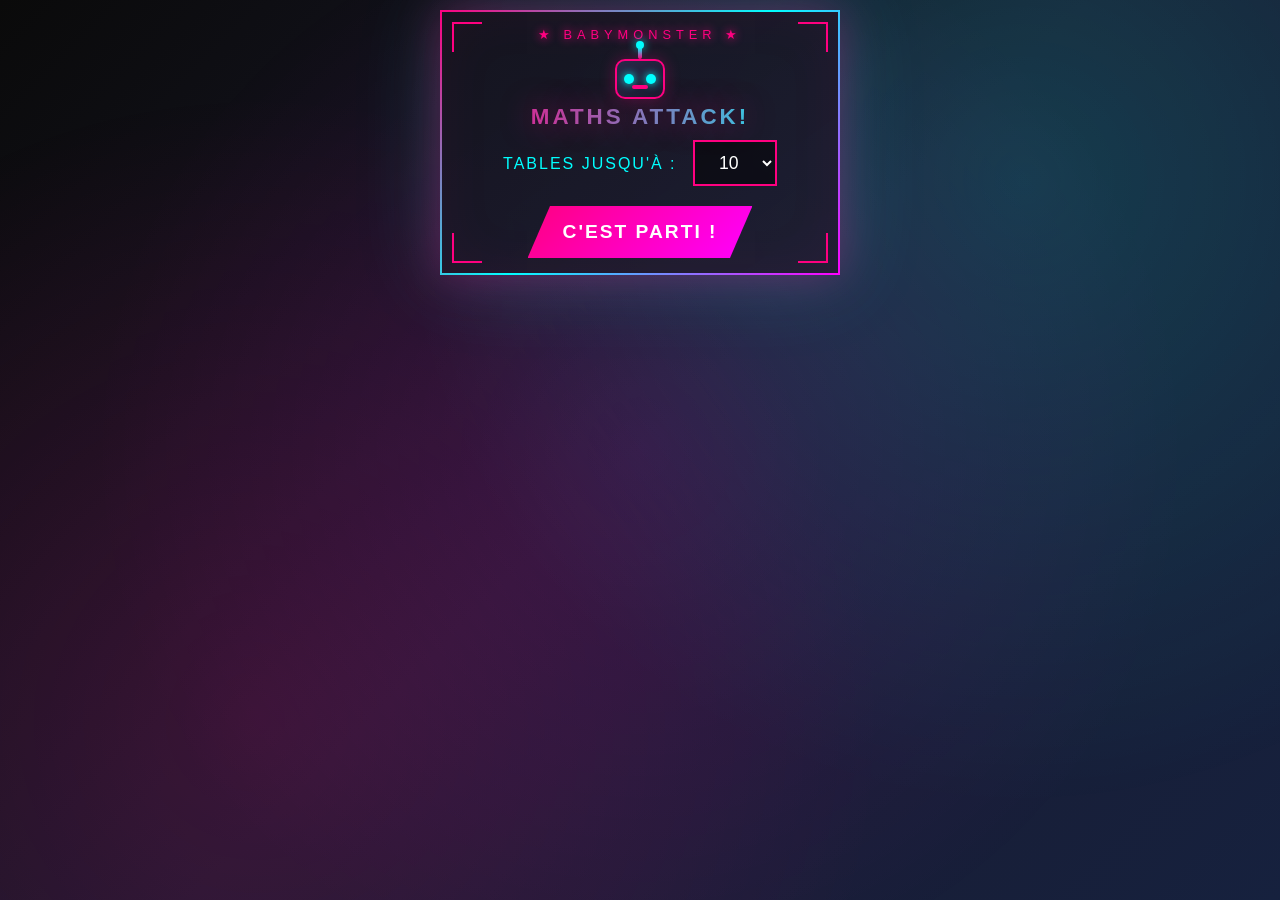
==== index.html @ 3111c975 "7nd commit" ====
<!DOCTYPE html>
<html lang="fr">
<head>
    <meta charset="UTF-8">
    <meta name="viewport" content="width=device-width, initial-scale=1.0, user-scalable=no, viewport-fit=cover">
    <title>BABYMONSTER Maths!</title>
    <link rel="stylesheet" href="style.css">
</head>
<body>
    <div class="container">
        <div class="corner-decor tl"></div>
        <div class="corner-decor tr"></div>
        <div class="corner-decor bl"></div>
        <div class="corner-decor br"></div>
        
        <div class="logo">★ BABYMONSTER ★</div>
        <div class="robot" id="robot">
            <div class="robot-antenna"></div>
            <div class="robot-head">
                <div class="robot-eye left"></div>
                <div class="robot-eye right"></div>
                <div class="robot-mouth"></div>
            </div>
        </div>
        <h1>Maths Attack!</h1>
        
        <div id="settings" class="settings">
            <label>Tables jusqu'à : 
                <select id="maxNumber">
                    <option value="5">5</option>
                    <option value="10" selected>10</option>
                    <option value="12">12</option>
                </select>
            </label>
            <button id="startBtn" class="btn btn-start">C'est parti !</button>
        </div>

        <div id="game" class="game hidden">
            <div class="score-board">
                <span>Score : <span id="score">0</span></span>
                <span>🔥 Série : <span id="streak">0</span></span>
            </div>
            
            <div class="question">
                <span id="num1">?</span> × <span id="num2">?</span> = ?
            </div>
            
            <div id="answerDisplay" class="answer-display empty"></div>
            
            <div class="numpad">
                <button class="num-btn" data-num="1">1</button>
                <button class="num-btn" data-num="2">2</button>
                <button class="num-btn" data-num="3">3</button>
                <button class="num-btn" data-num="4">4</button>
                <button class="num-btn" data-num="5">5</button>
                <button class="num-btn" data-num="6">6</button>
                <button class="num-btn" data-num="7">7</button>
                <button class="num-btn" data-num="8">8</button>
                <button class="num-btn" data-num="9">9</button>
                <button class="num-btn clear" data-action="clear">EFF</button>
                <button class="num-btn zero" data-num="0">0</button>
                <button class="num-btn backspace" data-action="back">⌫</button>
            </div>
            
            <div id="feedback" class="feedback"></div>
            
            <button id="submitBtn" class="btn btn-submit">Vérifier !</button>
            
            <button id="newGameBtn" class="btn btn-new hidden">Nouvelle Partie</button>
        </div>
    </div>
    
    <script src="game.js"></script>
</body>
</html>
---- style.css ----
* {
    box-sizing: border-box;
    margin: 0;
    padding: 0;
}

html {
    height: 100%;
}

body {
    font-family: 'Arial Black', 'Helvetica Neue', sans-serif;
    background: linear-gradient(135deg, #0a0a0a 0%, #1a1a2e 50%, #16213e 100%);
    min-height: 100%;
    display: flex;
    justify-content: center;
    align-items: flex-start;
    padding: 10px;
    padding-bottom: calc(20px + env(safe-area-inset-bottom, 0px));
    overflow-y: auto;
    -webkit-overflow-scrolling: touch;
}

body::before {
    content: '';
    position: fixed;
    top: 0;
    left: 0;
    right: 0;
    bottom: 0;
    background: 
        radial-gradient(circle at 20% 80%, rgba(255, 0, 128, 0.15) 0%, transparent 50%),
        radial-gradient(circle at 80% 20%, rgba(0, 255, 255, 0.15) 0%, transparent 50%),
        radial-gradient(circle at 50% 50%, rgba(255, 0, 255, 0.1) 0%, transparent 70%);
    pointer-events: none;
    z-index: 0;
}

.container {
    background: linear-gradient(145deg, rgba(20, 20, 30, 0.95), rgba(30, 30, 50, 0.9));
    border: 2px solid;
    border-image: linear-gradient(135deg, #ff0080, #00ffff, #ff00ff) 1;
    padding: 15px 12px;
    text-align: center;
    max-width: 400px;
    width: 100%;
    position: relative;
    z-index: 1;
    box-shadow: 
        0 0 40px rgba(255, 0, 128, 0.3),
        0 0 80px rgba(0, 255, 255, 0.2),
        inset 0 0 60px rgba(255, 0, 128, 0.05);
    margin-bottom: 20px;
}

h1 {
    font-size: 1.4rem;
    margin-bottom: 10px;
    text-transform: uppercase;
    letter-spacing: 3px;
    background: linear-gradient(90deg, #ff0080, #00ffff, #ff00ff, #ff0080);
    background-size: 300% 100%;
    -webkit-background-clip: text;
    -webkit-text-fill-color: transparent;
    background-clip: text;
    animation: gradient-shift 3s ease infinite;
    text-shadow: 0 0 30px rgba(255, 0, 128, 0.5);
}

@keyframes gradient-shift {
    0%, 100% { background-position: 0% 50%; }
    50% { background-position: 100% 50%; }
}

.logo {
    font-size: 0.8rem;
    color: #ff0080;
    letter-spacing: 5px;
    margin-bottom: 5px;
    text-shadow: 0 0 10px #ff0080;
}

/* Cute Robot */
.robot {
    display: flex;
    flex-direction: column;
    align-items: center;
    margin: 5px 0;
}

.robot-antenna {
    width: 4px;
    height: 12px;
    background: linear-gradient(to top, #ff0080, #00ffff);
    border-radius: 2px;
    position: relative;
    animation: antenna-blink 2s ease-in-out infinite;
}

.robot-antenna::after {
    content: '';
    position: absolute;
    top: -6px;
    left: 50%;
    transform: translateX(-50%);
    width: 8px;
    height: 8px;
    background: #00ffff;
    border-radius: 50%;
    box-shadow: 0 0 10px #00ffff;
    animation: glow-pulse 1s ease-in-out infinite;
}

.robot-head {
    width: 50px;
    height: 40px;
    background: linear-gradient(145deg, #2a2a4a, #1a1a2e);
    border: 2px solid #ff0080;
    border-radius: 10px;
    position: relative;
    display: flex;
    justify-content: center;
    align-items: center;
    gap: 12px;
    box-shadow: 0 0 15px rgba(255, 0, 128, 0.3);
}

.robot-eye {
    width: 10px;
    height: 10px;
    background: #00ffff;
    border-radius: 50%;
    box-shadow: 0 0 8px #00ffff;
    animation: blink-eyes 3s ease-in-out infinite;
}

.robot-eye.left { animation-delay: 0s; }
.robot-eye.right { animation-delay: 0.1s; }

.robot-mouth {
    position: absolute;
    bottom: 8px;
    width: 16px;
    height: 4px;
    background: #ff0080;
    border-radius: 2px;
    transition: all 0.3s;
}

.robot.happy .robot-eye {
    animation: happy-eyes 0.5s ease;
    background: #00ff88;
    box-shadow: 0 0 12px #00ff88;
}

.robot.happy .robot-mouth {
    height: 8px;
    border-radius: 0 0 8px 8px;
    background: #00ff88;
}

.robot.sad .robot-eye {
    background: #ff4444;
    box-shadow: 0 0 8px #ff4444;
}

.robot.sad .robot-mouth {
    width: 12px;
    border-radius: 8px 8px 0 0;
    transform: translateY(2px);
}

@keyframes antenna-blink {
    0%, 100% { opacity: 1; }
    50% { opacity: 0.7; }
}

@keyframes glow-pulse {
    0%, 100% { box-shadow: 0 0 10px #00ffff; transform: translateX(-50%) scale(1); }
    50% { box-shadow: 0 0 20px #00ffff; transform: translateX(-50%) scale(1.2); }
}

@keyframes blink-eyes {
    0%, 45%, 55%, 100% { transform: scaleY(1); }
    50% { transform: scaleY(0.1); }
}

@keyframes happy-eyes {
    0%, 100% { transform: scale(1); }
    50% { transform: scale(1.3); }
}

.settings {
    display: flex;
    flex-direction: column;
    gap: 20px;
    align-items: center;
}

.settings label {
    font-size: 1rem;
    color: #00ffff;
    text-transform: uppercase;
    letter-spacing: 2px;
}

.settings select {
    font-size: 1.1rem;
    padding: 10px 20px;
    background: rgba(0, 0, 0, 0.5);
    border: 2px solid #ff0080;
    color: #fff;
    margin-left: 10px;
    cursor: pointer;
    transition: all 0.3s;
}

.settings select:focus {
    outline: none;
    box-shadow: 0 0 20px rgba(255, 0, 128, 0.5);
}

.btn {
    font-size: 1.2rem;
    padding: 15px 35px;
    border: none;
    cursor: pointer;
    transition: all 0.3s;
    font-family: inherit;
    text-transform: uppercase;
    letter-spacing: 2px;
    font-weight: bold;
    position: relative;
    overflow: hidden;
}

.btn::before {
    content: '';
    position: absolute;
    top: 0;
    left: -100%;
    width: 100%;
    height: 100%;
    background: linear-gradient(90deg, transparent, rgba(255,255,255,0.3), transparent);
    transition: left 0.5s;
}

.btn:hover::before {
    left: 100%;
}

.btn:hover {
    transform: scale(1.05);
    box-shadow: 0 0 30px currentColor;
}

.btn:active {
    transform: scale(0.95);
}

.btn-start {
    background: linear-gradient(135deg, #ff0080, #ff00ff);
    color: white;
    clip-path: polygon(10% 0%, 100% 0%, 90% 100%, 0% 100%);
    box-shadow: 0 0 20px rgba(255, 0, 128, 0.5);
}

.btn-submit {
    background: linear-gradient(135deg, #00ffff, #0080ff);
    color: #000;
    clip-path: polygon(5% 0%, 100% 0%, 95% 100%, 0% 100%);
    box-shadow: 0 0 20px rgba(0, 255, 255, 0.5);
    width: 100%;
    margin-top: 5px;
    padding: 12px 35px;
}

.btn-new {
    background: linear-gradient(135deg, #ff00ff, #ff0080);
    color: white;
    clip-path: polygon(10% 0%, 100% 0%, 90% 100%, 0% 100%);
    box-shadow: 0 0 20px rgba(255, 0, 255, 0.5);
    margin-top: 15px;
}

.game {
    display: flex;
    flex-direction: column;
    align-items: center;
    gap: 8px;
}

.hidden {
    display: none !important;
}

.score-board {
    display: flex;
    justify-content: space-around;
    width: 100%;
    font-size: 1rem;
    text-transform: uppercase;
    letter-spacing: 1px;
}

.score-board span:first-child {
    color: #00ffff;
    text-shadow: 0 0 10px #00ffff;
}

.score-board span:last-child {
    color: #ff0080;
    text-shadow: 0 0 10px #ff0080;
}

.question {
    font-size: 2rem;
    color: #fff;
    font-weight: bold;
    padding: 12px 20px;
    background: rgba(0, 0, 0, 0.5);
    border: 2px solid #ff00ff;
    position: relative;
    clip-path: polygon(5% 0%, 100% 0%, 95% 100%, 0% 100%);
}

.question::after {
    content: '';
    position: absolute;
    inset: 0;
    background: linear-gradient(45deg, transparent 40%, rgba(255, 0, 255, 0.1) 50%, transparent 60%);
    animation: shine 2s infinite;
}

@keyframes shine {
    0% { transform: translateX(-100%); }
    100% { transform: translateX(100%); }
}

.answer-display {
    font-size: 1.8rem;
    width: 100%;
    text-align: center;
    padding: 10px;
    background: rgba(0, 0, 0, 0.7);
    border: 2px solid #00ffff;
    color: #00ffff;
    min-height: 45px;
    display: flex;
    align-items: center;
    justify-content: center;
    text-shadow: 0 0 10px #00ffff;
    clip-path: polygon(2% 0%, 100% 0%, 98% 100%, 0% 100%);
}

.answer-display.empty::after {
    content: '_';
    animation: blink 1s infinite;
}

@keyframes blink {
    0%, 50% { opacity: 1; }
    51%, 100% { opacity: 0; }
}

.numpad {
    display: grid;
    grid-template-columns: repeat(3, 1fr);
    gap: 6px;
    width: 100%;
    max-width: 280px;
}

.num-btn {
    font-size: 1.4rem;
    padding: 12px;
    background: linear-gradient(145deg, rgba(40, 40, 60, 0.9), rgba(20, 20, 40, 0.9));
    border: 2px solid #ff0080;
    color: #fff;
    cursor: pointer;
    transition: all 0.2s;
    font-family: inherit;
    font-weight: bold;
    position: relative;
    overflow: hidden;
}

.num-btn:hover {
    background: linear-gradient(145deg, #ff0080, #ff00ff);
    box-shadow: 0 0 20px rgba(255, 0, 128, 0.6);
    transform: scale(1.05);
}

.num-btn:active {
    transform: scale(0.9);
    background: #ff00ff;
}

.num-btn.zero {
    grid-column: 2;
}

.num-btn.clear {
    background: linear-gradient(145deg, rgba(255, 0, 0, 0.3), rgba(150, 0, 0, 0.3));
    border-color: #ff4444;
    font-size: 1.2rem;
}

.num-btn.clear:hover {
    background: linear-gradient(145deg, #ff4444, #cc0000);
}

.num-btn.backspace {
    background: linear-gradient(145deg, rgba(255, 165, 0, 0.3), rgba(200, 100, 0, 0.3));
    border-color: #ffaa00;
    font-size: 1.4rem;
}

.num-btn.backspace:hover {
    background: linear-gradient(145deg, #ffaa00, #ff8800);
}

.feedback {
    font-size: 1.2rem;
    min-height: 30px;
    padding: 5px;
    text-transform: uppercase;
    letter-spacing: 2px;
}

.feedback.correct {
    color: #00ff88;
    text-shadow: 0 0 20px #00ff88;
    animation: pulse-glow 0.5s ease;
}

.feedback.wrong {
    color: #ff4444;
    text-shadow: 0 0 20px #ff4444;
    animation: shake 0.5s ease;
}

@keyframes pulse-glow {
    0%, 100% { transform: scale(1); }
    50% { transform: scale(1.2); text-shadow: 0 0 40px #00ff88; }
}

@keyframes shake {
    0%, 100% { transform: translateX(0); }
    25% { transform: translateX(-10px); }
    75% { transform: translateX(10px); }
}

.confetti {
    position: fixed;
    font-size: 3rem;
    animation: confetti-explode 1.5s ease-out forwards;
    pointer-events: none;
    z-index: 100;
    transform: translate(-50%, -50%);
}

@keyframes confetti-explode {
    0% { 
        opacity: 1; 
        transform: translate(-50%, -50%) rotate(0deg) scale(0.5); 
    }
    50% {
        opacity: 1;
        transform: translate(calc(-50% + var(--tx)), calc(-50% + var(--ty))) rotate(var(--rot)) scale(1.5);
    }
    100% { 
        opacity: 0; 
        transform: translate(calc(-50% + var(--tx) * 1.5), calc(-50% + var(--ty) * 1.5)) rotate(var(--rot)) scale(0); 
    }
}

.screen-flash {
    position: fixed;
    inset: 0;
    background: radial-gradient(circle, rgba(255, 0, 128, 0.6) 0%, rgba(0, 255, 255, 0.4) 50%, transparent 70%);
    animation: flash-pulse 0.5s ease-out forwards;
    pointer-events: none;
    z-index: 99;
}

@keyframes flash-pulse {
    0% { opacity: 1; transform: scale(0.5); }
    50% { opacity: 0.8; transform: scale(1.2); }
    100% { opacity: 0; transform: scale(1.5); }
}

.big-celebration {
    position: fixed;
    top: 50%;
    left: 50%;
    transform: translate(-50%, -50%);
    font-size: 4rem;
    font-weight: bold;
    color: #fff;
    text-shadow: 
        0 0 20px #ff0080,
        0 0 40px #ff0080,
        0 0 60px #ff00ff,
        0 0 80px #00ffff;
    animation: big-text-pop 1.2s ease-out forwards;
    pointer-events: none;
    z-index: 101;
    letter-spacing: 5px;
}

@keyframes big-text-pop {
    0% { 
        opacity: 0; 
        transform: translate(-50%, -50%) scale(0.3) rotate(-10deg); 
    }
    30% { 
        opacity: 1; 
        transform: translate(-50%, -50%) scale(1.3) rotate(5deg); 
    }
    50% {
        transform: translate(-50%, -50%) scale(1.1) rotate(-3deg);
    }
    70% {
        opacity: 1;
        transform: translate(-50%, -50%) scale(1.2) rotate(2deg);
    }
    100% { 
        opacity: 0; 
        transform: translate(-50%, -50%) scale(1.5) rotate(0deg) translateY(-50px); 
    }
}

/* Decorative elements */
.corner-decor {
    position: absolute;
    width: 30px;
    height: 30px;
    border: 2px solid #ff0080;
}

.corner-decor.tl { top: 10px; left: 10px; border-right: none; border-bottom: none; }
.corner-decor.tr { top: 10px; right: 10px; border-left: none; border-bottom: none; }
.corner-decor.bl { bottom: 10px; left: 10px; border-right: none; border-top: none; }
.corner-decor.br { bottom: 10px; right: 10px; border-left: none; border-top: none; }
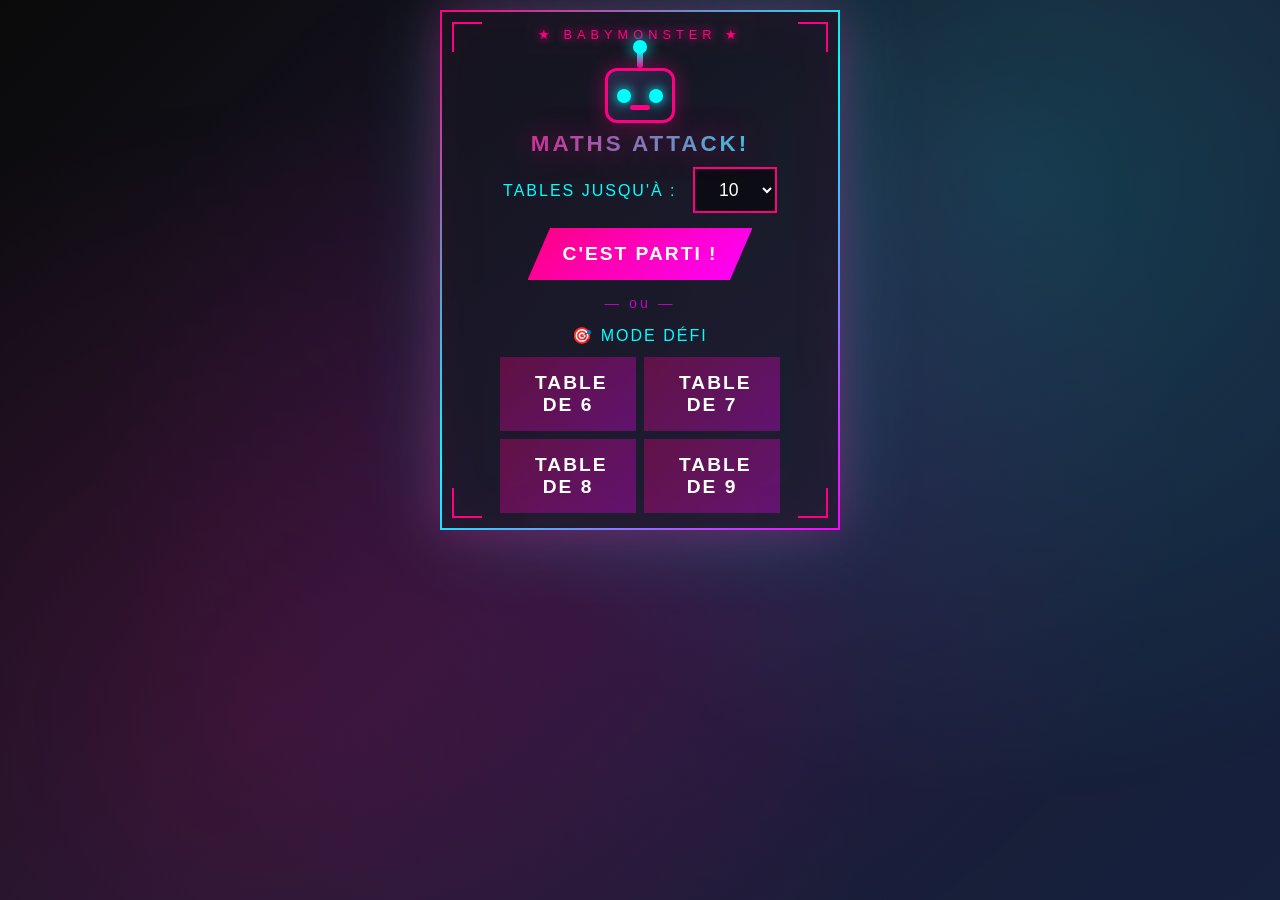
==== commit fe33a98a: "Add challenge mode, timer, mastered panel, back button, Korean translations" ====
--- a/index.html
+++ b/index.html
@@ -12,6 +12,16 @@
         <div class="corner-decor tr"></div>
         <div class="corner-decor bl"></div>
         <div class="corner-decor br"></div>
+        
+        <div class="mastered-panel" id="masteredPanel">
+            <div class="mastered-header">✅ Maîtrisé</div>
+            <div class="mastered-list" id="masteredList"></div>
+        </div>
+        
+        <div class="challenges-panel" id="challengesPanel">
+            <div class="challenges-header">🎯 Défis</div>
+            <div class="challenges-list" id="challengesList"></div>
+        </div>
         
         <div class="logo">★ BABYMONSTER ★</div>
         <div class="robot" id="robot">
@@ -33,12 +43,30 @@
                 </select>
             </label>
             <button id="startBtn" class="btn btn-start">C'est parti !</button>
+            
+            <div class="mode-divider">— ou —</div>
+            
+            <div class="challenge-mode-section">
+                <div class="challenge-mode-title">🎯 Mode Défi</div>
+                <div class="challenge-table-buttons">
+                    <button class="btn btn-table" data-table="6">Table de 6</button>
+                    <button class="btn btn-table" data-table="7">Table de 7</button>
+                    <button class="btn btn-table" data-table="8">Table de 8</button>
+                    <button class="btn btn-table" data-table="9">Table de 9</button>
+                </div>
+            </div>
         </div>
 
         <div id="game" class="game hidden">
             <div class="score-board">
                 <span>Score : <span id="score">0</span></span>
                 <span>🔥 Série : <span id="streak">0</span></span>
+            </div>
+            
+            <div id="challengeModeLabel" class="challenge-mode-label hidden">🎯 Défi : Table de <span id="challengeTableNum">6</span></div>
+            
+            <div class="timer-bar">
+                <div class="timer-fill" id="timerFill"></div>
             </div>
             
             <div class="question">
@@ -67,6 +95,7 @@
             <button id="submitBtn" class="btn btn-submit">Vérifier !</button>
             
             <button id="newGameBtn" class="btn btn-new hidden">Nouvelle Partie</button>
+            <button id="backBtn" class="btn btn-back">⬅ Menu</button>
         </div>
     </div>
     
--- a/style.css
+++ b/style.css
@@ -85,14 +85,14 @@
     display: flex;
     flex-direction: column;
     align-items: center;
-    margin: 5px 0;
+    margin: 8px 0;
 }
 
 .robot-antenna {
-    width: 4px;
-    height: 12px;
+    width: 6px;
+    height: 18px;
     background: linear-gradient(to top, #ff0080, #00ffff);
-    border-radius: 2px;
+    border-radius: 3px;
     position: relative;
     animation: antenna-blink 2s ease-in-out infinite;
 }
@@ -100,38 +100,40 @@
 .robot-antenna::after {
     content: '';
     position: absolute;
-    top: -6px;
+    top: -10px;
     left: 50%;
     transform: translateX(-50%);
-    width: 8px;
-    height: 8px;
+    width: 14px;
+    height: 14px;
     background: #00ffff;
     border-radius: 50%;
-    box-shadow: 0 0 10px #00ffff;
+    box-shadow: 0 0 15px #00ffff;
     animation: glow-pulse 1s ease-in-out infinite;
 }
 
 .robot-head {
-    width: 50px;
-    height: 40px;
+    width: 70px;
+    height: 55px;
     background: linear-gradient(145deg, #2a2a4a, #1a1a2e);
-    border: 2px solid #ff0080;
-    border-radius: 10px;
+    border: 3px solid #ff0080;
+    border-radius: 12px;
     position: relative;
     display: flex;
     justify-content: center;
     align-items: center;
-    gap: 12px;
-    box-shadow: 0 0 15px rgba(255, 0, 128, 0.3);
+    gap: 18px;
+    box-shadow: 0 0 20px rgba(255, 0, 128, 0.4);
+    transition: all 0.3s ease;
 }
 
 .robot-eye {
-    width: 10px;
-    height: 10px;
+    width: 14px;
+    height: 14px;
     background: #00ffff;
     border-radius: 50%;
-    box-shadow: 0 0 8px #00ffff;
+    box-shadow: 0 0 12px #00ffff;
     animation: blink-eyes 3s ease-in-out infinite;
+    transition: all 0.3s ease;
 }
 
 .robot-eye.left { animation-delay: 0s; }
@@ -139,35 +141,56 @@
 
 .robot-mouth {
     position: absolute;
-    bottom: 8px;
-    width: 16px;
-    height: 4px;
+    bottom: 10px;
+    width: 20px;
+    height: 5px;
     background: #ff0080;
-    border-radius: 2px;
-    transition: all 0.3s;
+    border-radius: 3px;
+    transition: all 0.3s ease;
+}
+
+.robot.happy .robot-head {
+    transform: scale(1.1);
+    box-shadow: 0 0 30px rgba(0, 255, 136, 0.5);
+    border-color: #00ff88;
 }
 
 .robot.happy .robot-eye {
-    animation: happy-eyes 0.5s ease;
+    animation: happy-eyes 0.6s ease;
     background: #00ff88;
-    box-shadow: 0 0 12px #00ff88;
+    box-shadow: 0 0 20px #00ff88;
+    width: 18px;
+    height: 18px;
 }
 
 .robot.happy .robot-mouth {
-    height: 8px;
-    border-radius: 0 0 8px 8px;
+    height: 12px;
+    width: 24px;
+    border-radius: 0 0 12px 12px;
     background: #00ff88;
+}
+
+.robot.happy .robot-antenna::after {
+    background: #00ff88;
+    box-shadow: 0 0 25px #00ff88;
+    animation: antenna-happy 0.3s ease infinite;
+}
+
+.robot.sad .robot-head {
+    transform: scale(0.95);
+    border-color: #ff4444;
 }
 
 .robot.sad .robot-eye {
     background: #ff4444;
-    box-shadow: 0 0 8px #ff4444;
+    box-shadow: 0 0 12px #ff4444;
+    height: 8px;
 }
 
 .robot.sad .robot-mouth {
-    width: 12px;
-    border-radius: 8px 8px 0 0;
-    transform: translateY(2px);
+    width: 14px;
+    border-radius: 10px 10px 0 0;
+    transform: translateY(3px);
 }
 
 @keyframes antenna-blink {
@@ -176,8 +199,8 @@
 }
 
 @keyframes glow-pulse {
-    0%, 100% { box-shadow: 0 0 10px #00ffff; transform: translateX(-50%) scale(1); }
-    50% { box-shadow: 0 0 20px #00ffff; transform: translateX(-50%) scale(1.2); }
+    0%, 100% { box-shadow: 0 0 15px #00ffff; transform: translateX(-50%) scale(1); }
+    50% { box-shadow: 0 0 25px #00ffff; transform: translateX(-50%) scale(1.3); }
 }
 
 @keyframes blink-eyes {
@@ -187,13 +210,72 @@
 
 @keyframes happy-eyes {
     0%, 100% { transform: scale(1); }
-    50% { transform: scale(1.3); }
+    50% { transform: scale(1.4); }
+}
+
+@keyframes antenna-happy {
+    0%, 100% { transform: translateX(-50%) scale(1); }
+    50% { transform: translateX(-50%) scale(1.5); }
+}
+
+.mode-divider {
+    color: #ff00ff;
+    font-size: 0.9rem;
+    letter-spacing: 3px;
+    opacity: 0.7;
+}
+
+.challenge-mode-section {
+    display: flex;
+    flex-direction: column;
+    gap: 12px;
+    align-items: center;
+    width: 100%;
+}
+
+.challenge-mode-title {
+    font-size: 1rem;
+    color: #00ffff;
+    text-transform: uppercase;
+    letter-spacing: 2px;
+}
+
+.challenge-table-buttons {
+    display: grid;
+    grid-template-columns: 1fr 1fr;
+    gap: 8px;
+    width: 100%;
+    max-width: 280px;
+}
+
+.btn-table {
+    font-size: 0.9rem;
+    padding: 12px 10px;
+    background: linear-gradient(135deg, rgba(255, 0, 128, 0.3), rgba(255, 0, 255, 0.3));
+    color: #fff;
+    border: 2px solid #ff0080;
+    cursor: pointer;
+    transition: all 0.3s;
+    font-family: inherit;
+    text-transform: uppercase;
+    letter-spacing: 1px;
+    font-weight: bold;
+}
+
+.btn-table:hover {
+    background: linear-gradient(135deg, #ff0080, #ff00ff);
+    box-shadow: 0 0 20px rgba(255, 0, 128, 0.5);
+    transform: scale(1.05);
+}
+
+.btn-table:active {
+    transform: scale(0.95);
 }
 
 .settings {
     display: flex;
     flex-direction: column;
-    gap: 20px;
+    gap: 15px;
     align-items: center;
 }
 
@@ -283,6 +365,22 @@
     margin-top: 15px;
 }
 
+.btn-back {
+    font-size: 0.85rem;
+    padding: 8px 20px;
+    background: rgba(255, 255, 255, 0.1);
+    color: #aaa;
+    border: 1px solid #555;
+    margin-top: 5px;
+    letter-spacing: 1px;
+}
+
+.btn-back:hover {
+    background: rgba(255, 255, 255, 0.2);
+    color: #fff;
+    border-color: #888;
+}
+
 .game {
     display: flex;
     flex-direction: column;
@@ -453,8 +551,8 @@
 
 .confetti {
     position: fixed;
-    font-size: 3rem;
-    animation: confetti-explode 1.5s ease-out forwards;
+    font-size: 3.5rem;
+    animation: confetti-explode 2s ease-out forwards;
     pointer-events: none;
     z-index: 100;
     transform: translate(-50%, -50%);
@@ -465,13 +563,13 @@
         opacity: 1; 
         transform: translate(-50%, -50%) rotate(0deg) scale(0.5); 
     }
-    50% {
+    60% {
         opacity: 1;
-        transform: translate(calc(-50% + var(--tx)), calc(-50% + var(--ty))) rotate(var(--rot)) scale(1.5);
+        transform: translate(calc(-50% + var(--tx)), calc(-50% + var(--ty))) rotate(var(--rot)) scale(1.8);
     }
     100% { 
         opacity: 0; 
-        transform: translate(calc(-50% + var(--tx) * 1.5), calc(-50% + var(--ty) * 1.5)) rotate(var(--rot)) scale(0); 
+        transform: translate(calc(-50% + var(--tx) * 1.5), calc(-50% + var(--ty) * 1.5)) rotate(var(--rot)) scale(0.5); 
     }
 }
 
@@ -482,6 +580,42 @@
     animation: flash-pulse 0.5s ease-out forwards;
     pointer-events: none;
     z-index: 99;
+}
+
+.celebration-gif {
+    position: fixed;
+    top: 50%;
+    left: 50%;
+    transform: translate(-50%, -50%);
+    width: 200px;
+    height: auto;
+    z-index: 102;
+    pointer-events: none;
+    animation: gif-pop 2s ease-out forwards;
+    border-radius: 15px;
+    box-shadow: 0 0 30px rgba(255, 0, 128, 0.8);
+}
+
+@keyframes gif-pop {
+    0% { 
+        opacity: 0; 
+        transform: translate(-50%, -50%) scale(0.3); 
+    }
+    15% { 
+        opacity: 1; 
+        transform: translate(-50%, -50%) scale(1.1); 
+    }
+    25% {
+        transform: translate(-50%, -50%) scale(1);
+    }
+    80% {
+        opacity: 1;
+        transform: translate(-50%, -50%) scale(1);
+    }
+    100% { 
+        opacity: 0; 
+        transform: translate(-50%, -50%) scale(0.8); 
+    }
 }
 
 @keyframes flash-pulse {
@@ -531,6 +665,190 @@
     }
 }
 
+.challenge-mode-label {
+    font-size: 1rem;
+    color: #fff;
+    text-transform: uppercase;
+    letter-spacing: 3px;
+    font-weight: bold;
+    padding: 8px 20px;
+    background: linear-gradient(135deg, rgba(255, 140, 0, 0.4), rgba(255, 215, 0, 0.4));
+    border: 2px solid #ffd700;
+    border-radius: 10px;
+    text-shadow: 0 0 15px rgba(255, 215, 0, 0.8);
+    box-shadow: 0 0 20px rgba(255, 215, 0, 0.4), inset 0 0 15px rgba(255, 215, 0, 0.1);
+    animation: label-glow 2s ease-in-out infinite;
+}
+
+@keyframes label-glow {
+    0%, 100% { box-shadow: 0 0 20px rgba(255, 215, 0, 0.4), inset 0 0 15px rgba(255, 215, 0, 0.1); }
+    50% { box-shadow: 0 0 35px rgba(255, 215, 0, 0.7), inset 0 0 20px rgba(255, 215, 0, 0.2); }
+}
+
+/* Mastered Panel */
+.mastered-panel {
+    position: absolute;
+    top: 10px;
+    left: -75px;
+    width: 70px;
+    background: rgba(20, 40, 20, 0.95);
+    border: 2px solid #00ff88;
+    border-radius: 10px;
+    padding: 8px;
+    display: none;
+    flex-direction: column;
+    gap: 6px;
+    max-height: 350px;
+    overflow-y: auto;
+    box-shadow: 0 0 15px rgba(0, 255, 136, 0.3);
+    z-index: 10;
+}
+
+.mastered-panel.visible {
+    display: flex;
+}
+
+.mastered-header {
+    font-size: 0.7rem;
+    color: #00ff88;
+    text-align: center;
+    padding: 4px;
+    border-bottom: 1px solid #00ff88;
+}
+
+.mastered-list {
+    display: flex;
+    flex-direction: column;
+    gap: 5px;
+}
+
+.mastered-item {
+    font-size: 0.75rem;
+    color: #00ff88;
+    background: rgba(0, 255, 136, 0.15);
+    padding: 8px 6px;
+    border-radius: 8px;
+    text-align: center;
+    border: 2px solid #00ff88;
+    animation: mastered-appear 0.5s ease;
+}
+
+@keyframes mastered-appear {
+    0% { opacity: 0; transform: translateX(-20px) scale(0.5); }
+    60% { transform: translateX(5px) scale(1.1); }
+    100% { opacity: 1; transform: translateX(0) scale(1); }
+}
+
+/* Challenges Panel */
+.challenges-panel {
+    position: absolute;
+    top: 10px;
+    right: -75px;
+    width: 70px;
+    background: rgba(20, 20, 40, 0.95);
+    border: 2px solid #ff00ff;
+    border-radius: 10px;
+    padding: 8px;
+    display: none;
+    flex-direction: column;
+    gap: 6px;
+    max-height: 350px;
+    overflow-y: auto;
+    box-shadow: 0 0 15px rgba(255, 0, 255, 0.3);
+    z-index: 10;
+}
+
+.challenges-panel.visible {
+    display: flex;
+}
+
+.challenges-header {
+    font-size: 0.7rem;
+    color: #ff00ff;
+    text-align: center;
+    padding: 4px;
+    border-bottom: 1px solid #ff00ff;
+}
+
+.challenges-list {
+    display: flex;
+    flex-direction: column;
+    gap: 5px;
+}
+
+.challenge-item {
+    font-size: 0.75rem;
+    color: #fff;
+    background: rgba(255, 0, 128, 0.2);
+    padding: 8px 6px;
+    border-radius: 8px;
+    text-align: center;
+    border: 2px solid #ff0080;
+    animation: challenge-appear 0.3s ease;
+    transition: all 0.3s ease;
+}
+
+.challenge-item.active {
+    background: rgba(255, 255, 0, 0.4);
+    border-color: #ffff00;
+    transform: scale(1.25);
+    box-shadow: 0 0 20px rgba(255, 255, 0, 0.6);
+    z-index: 20;
+}
+
+.challenge-item.solved {
+    background: rgba(0, 255, 136, 0.3);
+    border-color: #00ff88;
+    animation: challenge-solved 0.5s ease forwards;
+}
+
+@keyframes challenge-appear {
+    from { opacity: 0; transform: translateX(20px); }
+    to { opacity: 1; transform: translateX(0); }
+}
+
+@keyframes challenge-solved {
+    0% { transform: scale(1); }
+    50% { transform: scale(1.3); background: rgba(0, 255, 136, 0.6); }
+    100% { transform: scale(0); opacity: 0; }
+}
+
+/* Timer Bar */
+.timer-bar {
+    width: 100%;
+    height: 10px;
+    background: rgba(0, 0, 0, 0.8);
+    border-radius: 5px;
+    overflow: hidden;
+    border: 2px solid #fff;
+    box-shadow: 0 0 10px rgba(255, 255, 255, 0.3);
+}
+
+.timer-fill {
+    height: 100%;
+    width: 100%;
+    background: linear-gradient(90deg, #00ff88, #00ffff);
+    border-radius: 3px;
+    transition: width 0.1s linear;
+    box-shadow: 0 0 10px #00ff88;
+}
+
+.timer-fill.warning {
+    background: linear-gradient(90deg, #ffaa00, #ff6600);
+    box-shadow: 0 0 10px #ffaa00;
+}
+
+.timer-fill.critical {
+    background: #ff2222;
+    box-shadow: 0 0 15px #ff2222;
+    animation: timer-pulse 0.3s ease infinite;
+}
+
+@keyframes timer-pulse {
+    0%, 100% { opacity: 1; box-shadow: 0 0 15px #ff2222; }
+    50% { opacity: 0.6; box-shadow: 0 0 25px #ff2222; }
+}
+
 /* Decorative elements */
 .corner-decor {
     position: absolute;
@@ -542,4 +860,225 @@
 .corner-decor.tl { top: 10px; left: 10px; border-right: none; border-bottom: none; }
 .corner-decor.tr { top: 10px; right: 10px; border-left: none; border-bottom: none; }
 .corner-decor.bl { bottom: 10px; left: 10px; border-right: none; border-top: none; }
-.corner-decor.br { bottom: 10px; right: 10px; border-left: none; border-top: none; }+.corner-decor.br { bottom: 10px; right: 10px; border-left: none; border-top: none; }
+
+/* Challenge Mode Theme */
+body.challenge-theme {
+    background: linear-gradient(135deg, #0a0a0a 0%, #1a0a2e 50%, #2e1640 100%);
+}
+
+body.challenge-theme::before {
+    background: 
+        radial-gradient(circle at 20% 80%, rgba(255, 165, 0, 0.15) 0%, transparent 50%),
+        radial-gradient(circle at 80% 20%, rgba(255, 215, 0, 0.15) 0%, transparent 50%),
+        radial-gradient(circle at 50% 50%, rgba(255, 100, 0, 0.1) 0%, transparent 70%);
+}
+
+body.challenge-theme .container {
+    border-image: linear-gradient(135deg, #ff8c00, #ffd700, #ff6600) 1;
+    box-shadow: 
+        0 0 40px rgba(255, 140, 0, 0.3),
+        0 0 80px rgba(255, 215, 0, 0.2),
+        inset 0 0 60px rgba(255, 140, 0, 0.05);
+}
+
+body.challenge-theme h1 {
+    background: linear-gradient(90deg, #ff8c00, #ffd700, #ff6600, #ff8c00);
+    background-size: 300% 100%;
+    -webkit-background-clip: text;
+    background-clip: text;
+}
+
+body.challenge-theme .logo {
+    color: #ffd700;
+    text-shadow: 0 0 10px #ffd700;
+}
+
+body.challenge-theme .corner-decor {
+    border-color: #ffd700;
+}
+
+body.challenge-theme .question {
+    border-color: #ffd700;
+}
+
+body.challenge-theme .answer-display {
+    border-color: #ffd700;
+    color: #ffd700;
+    text-shadow: 0 0 10px #ffd700;
+}
+
+body.challenge-theme .num-btn {
+    border-color: #ff8c00;
+}
+
+body.challenge-theme .num-btn:hover {
+    background: linear-gradient(145deg, #ff8c00, #ffd700);
+    box-shadow: 0 0 20px rgba(255, 140, 0, 0.6);
+}
+
+body.challenge-theme .num-btn:active {
+    background: #ffd700;
+}
+
+body.challenge-theme .btn-submit {
+    background: linear-gradient(135deg, #ffd700, #ff8c00);
+    box-shadow: 0 0 20px rgba(255, 215, 0, 0.5);
+}
+
+body.challenge-theme .timer-bar {
+    border-color: #ffd700;
+}
+
+body.challenge-theme .score-board span:first-child {
+    color: #ffd700;
+    text-shadow: 0 0 10px #ffd700;
+}
+
+body.challenge-theme .score-board span:last-child {
+    color: #ff8c00;
+    text-shadow: 0 0 10px #ff8c00;
+}
+
+body.challenge-theme .robot-head {
+    border-color: #ffd700;
+    box-shadow: 0 0 20px rgba(255, 215, 0, 0.4);
+}
+
+body.challenge-theme .robot-eye {
+    background: #ffd700;
+    box-shadow: 0 0 12px #ffd700;
+}
+
+body.challenge-theme .robot-antenna::after {
+    background: #ffd700;
+    box-shadow: 0 0 15px #ffd700;
+}
+
+body.challenge-theme .robot-mouth {
+    background: #ff8c00;
+}
+
+body.challenge-theme .feedback.correct {
+    color: #ffd700;
+    text-shadow: 0 0 20px #ffd700;
+}
+
+/* Table Master Celebration */
+.master-overlay {
+    position: fixed;
+    inset: 0;
+    background: rgba(0, 0, 0, 0.85);
+    display: flex;
+    justify-content: center;
+    align-items: center;
+    z-index: 200;
+    animation: master-appear 0.5s ease;
+    cursor: pointer;
+}
+
+.master-overlay.master-fade-out {
+    animation: master-disappear 0.5s ease forwards;
+}
+
+@keyframes master-appear {
+    from { opacity: 0; }
+    to { opacity: 1; }
+}
+
+@keyframes master-disappear {
+    from { opacity: 1; }
+    to { opacity: 0; }
+}
+
+.master-badge {
+    display: flex;
+    flex-direction: column;
+    align-items: center;
+    gap: 10px;
+    padding: 30px 40px;
+    background: linear-gradient(145deg, rgba(40, 20, 0, 0.9), rgba(60, 30, 0, 0.9));
+    border: 3px solid #ffd700;
+    border-radius: 20px;
+    box-shadow: 
+        0 0 60px rgba(255, 215, 0, 0.5),
+        0 0 120px rgba(255, 140, 0, 0.3),
+        inset 0 0 40px rgba(255, 215, 0, 0.1);
+    animation: badge-pop 0.8s ease;
+}
+
+@keyframes badge-pop {
+    0% { transform: scale(0) rotate(-20deg); }
+    50% { transform: scale(1.15) rotate(5deg); }
+    70% { transform: scale(0.95) rotate(-2deg); }
+    100% { transform: scale(1) rotate(0deg); }
+}
+
+.master-crown {
+    font-size: 4rem;
+    animation: crown-bounce 1s ease infinite;
+    filter: drop-shadow(0 0 20px rgba(255, 215, 0, 0.8));
+}
+
+@keyframes crown-bounce {
+    0%, 100% { transform: translateY(0) scale(1); }
+    50% { transform: translateY(-10px) scale(1.1); }
+}
+
+.master-title {
+    font-size: 2rem;
+    font-weight: bold;
+    color: #ffd700;
+    text-transform: uppercase;
+    letter-spacing: 5px;
+    text-shadow: 
+        0 0 20px #ffd700,
+        0 0 40px #ff8c00,
+        0 0 60px #ffd700;
+    animation: title-shimmer 2s ease infinite;
+}
+
+@keyframes title-shimmer {
+    0%, 100% { text-shadow: 0 0 20px #ffd700, 0 0 40px #ff8c00; }
+    50% { text-shadow: 0 0 40px #ffd700, 0 0 80px #ff8c00, 0 0 100px #ffd700; }
+}
+
+.master-table {
+    font-size: 1.3rem;
+    color: #fff;
+    letter-spacing: 3px;
+    text-shadow: 0 0 10px rgba(255, 255, 255, 0.5);
+}
+
+.master-subtitle {
+    font-size: 1.1rem;
+    color: #00ffff;
+    letter-spacing: 2px;
+    text-shadow: 0 0 10px #00ffff;
+}
+
+.master-stars {
+    font-size: 2rem;
+    animation: stars-spin 3s ease infinite;
+    filter: drop-shadow(0 0 15px rgba(255, 215, 0, 0.8));
+}
+
+@keyframes stars-spin {
+    0%, 100% { transform: scale(1); }
+    25% { transform: scale(1.1) rotate(5deg); }
+    75% { transform: scale(1.1) rotate(-5deg); }
+}
+
+.master-gif {
+    width: 150px;
+    height: auto;
+    border-radius: 12px;
+    margin-top: 10px;
+    box-shadow: 0 0 25px rgba(255, 215, 0, 0.6);
+    animation: gif-float 2s ease-in-out infinite;
+}
+
+@keyframes gif-float {
+    0%, 100% { transform: translateY(0); }
+    50% { transform: translateY(-8px); }
+}
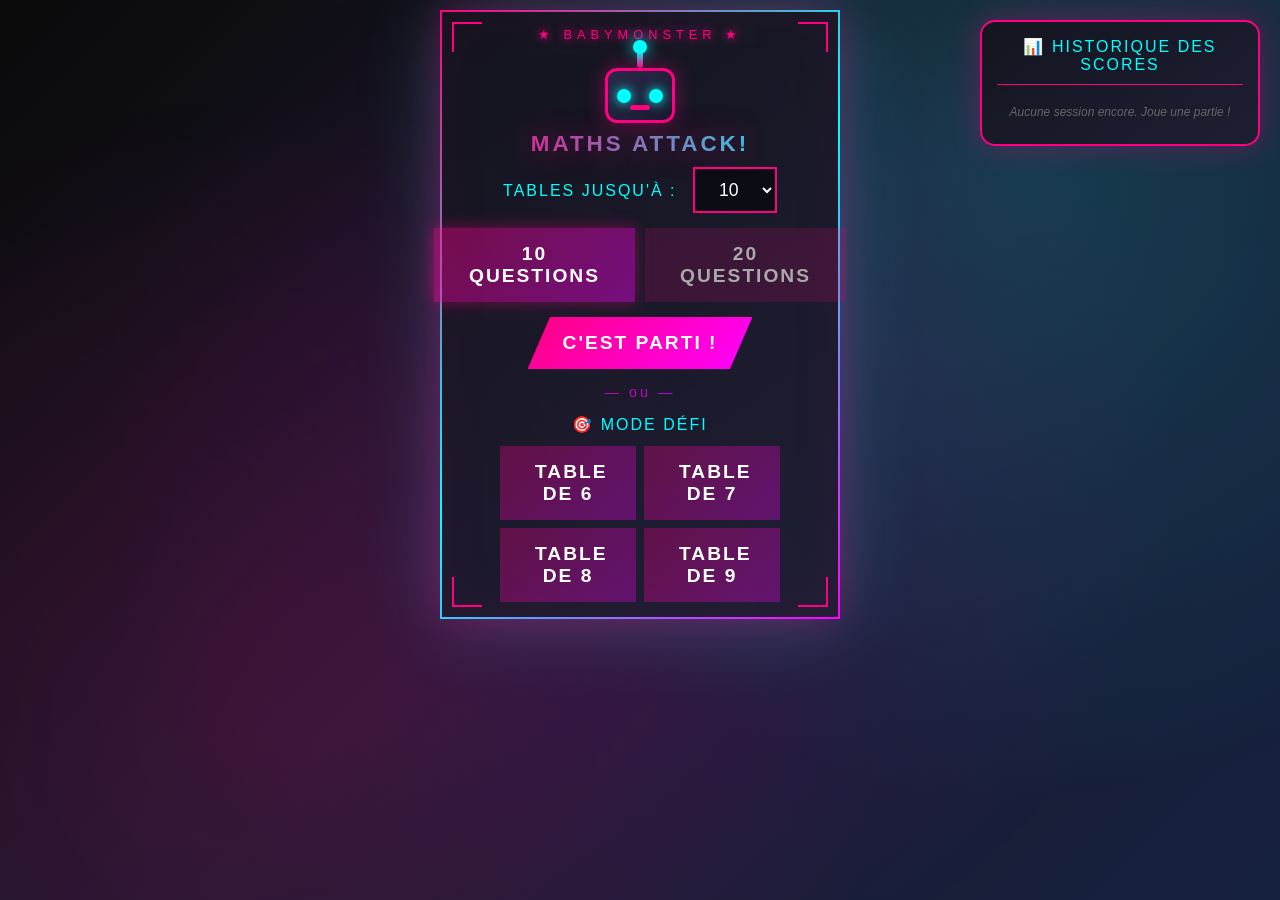
==== commit 8309c61c: "Add rounds, global timer, end screen, struggle analysis, iPad scaling" ====
--- a/index.html
+++ b/index.html
@@ -5,6 +5,11 @@
     <meta name="viewport" content="width=device-width, initial-scale=1.0, user-scalable=no, viewport-fit=cover">
     <title>BABYMONSTER Maths!</title>
     <link rel="stylesheet" href="style.css">
+    <link rel="apple-touch-icon" href="icon.png">
+    <link rel="manifest" href="manifest.json">
+    <meta name="apple-mobile-web-app-capable" content="yes">
+    <meta name="apple-mobile-web-app-status-bar-style" content="black-translucent">
+    <meta name="theme-color" content="#ff0080">
 </head>
 <body>
     <div class="container">
@@ -12,16 +17,6 @@
         <div class="corner-decor tr"></div>
         <div class="corner-decor bl"></div>
         <div class="corner-decor br"></div>
-        
-        <div class="mastered-panel" id="masteredPanel">
-            <div class="mastered-header">✅ Maîtrisé</div>
-            <div class="mastered-list" id="masteredList"></div>
-        </div>
-        
-        <div class="challenges-panel" id="challengesPanel">
-            <div class="challenges-header">🎯 Défis</div>
-            <div class="challenges-list" id="challengesList"></div>
-        </div>
         
         <div class="logo">★ BABYMONSTER ★</div>
         <div class="robot" id="robot">
@@ -42,6 +37,10 @@
                     <option value="12">12</option>
                 </select>
             </label>
+            <div class="round-select">
+                <button class="btn btn-round selected" data-rounds="10">10 questions</button>
+                <button class="btn btn-round" data-rounds="20">20 questions</button>
+            </div>
             <button id="startBtn" class="btn btn-start">C'est parti !</button>
             
             <div class="mode-divider">— ou —</div>
@@ -60,10 +59,27 @@
         <div id="game" class="game hidden">
             <div class="score-board">
                 <span>Score : <span id="score">0</span></span>
+                <span id="questionCounter" class="question-counter hidden">Q: <span id="currentQ">1</span>/<span id="totalQ">10</span></span>
                 <span>🔥 Série : <span id="streak">0</span></span>
             </div>
             
+            <div id="globalTimerBar" class="global-timer-bar hidden">
+                <div class="global-timer-fill" id="globalTimerFill"></div>
+                <span class="global-timer-text" id="globalTimerText">1:30</span>
+            </div>
+            
             <div id="challengeModeLabel" class="challenge-mode-label hidden">🎯 Défi : Table de <span id="challengeTableNum">6</span></div>
+            
+            <div class="side-panels">
+                <div class="mastered-panel" id="masteredPanel">
+                    <div class="mastered-header">✅ Maîtrisé</div>
+                    <div class="mastered-list" id="masteredList"></div>
+                </div>
+                <div class="challenges-panel" id="challengesPanel">
+                    <div class="challenges-header">🎯 Défis</div>
+                    <div class="challenges-list" id="challengesList"></div>
+                </div>
+            </div>
             
             <div class="timer-bar">
                 <div class="timer-fill" id="timerFill"></div>
@@ -97,6 +113,32 @@
             <button id="newGameBtn" class="btn btn-new hidden">Nouvelle Partie</button>
             <button id="backBtn" class="btn btn-back">⬅ Menu</button>
         </div>
+        
+        <div id="endScreen" class="end-screen hidden">
+            <div class="end-title" id="endTitle">Partie terminée !</div>
+            <div class="end-stats">
+                <div class="end-stat">
+                    <span class="end-stat-label">Score</span>
+                    <span class="end-stat-value" id="endScore">0</span>
+                </div>
+                <div class="end-stat">
+                    <span class="end-stat-label">Bonnes réponses</span>
+                    <span class="end-stat-value" id="endCorrect">0/10</span>
+                </div>
+                <div class="end-stat">
+                    <span class="end-stat-label">Meilleure série</span>
+                    <span class="end-stat-value" id="endStreak">🔥 0</span>
+                </div>
+            </div>
+            <div class="end-stars" id="endStars"></div>
+            <button id="replayBtn" class="btn btn-start">Rejouer</button>
+            <button id="endMenuBtn" class="btn btn-back">⬅ Menu</button>
+        </div>
+    </div>
+    
+    <div class="history-panel hidden" id="historyPanel">
+        <div class="history-header">📊 Historique des scores</div>
+        <div class="history-list" id="historyList"></div>
     </div>
     
     <script src="game.js"></script>
--- a/style.css
+++ b/style.css
@@ -223,6 +223,125 @@
     font-size: 0.9rem;
     letter-spacing: 3px;
     opacity: 0.7;
+}
+
+.round-select {
+    display: flex;
+    gap: 10px;
+}
+
+.btn-round {
+    font-size: 0.85rem;
+    padding: 10px 18px;
+    background: rgba(255, 0, 128, 0.15);
+    color: #aaa;
+    border: 2px solid #555;
+    letter-spacing: 1px;
+}
+
+.btn-round.selected {
+    background: linear-gradient(135deg, rgba(255, 0, 128, 0.4), rgba(255, 0, 255, 0.4));
+    color: #fff;
+    border-color: #ff0080;
+    box-shadow: 0 0 15px rgba(255, 0, 128, 0.4);
+}
+
+/* Global Timer */
+.global-timer-bar {
+    width: 100%;
+    height: 14px;
+    background: rgba(0, 0, 0, 0.8);
+    border-radius: 7px;
+    overflow: hidden;
+    border: 2px solid #fff;
+    box-shadow: 0 0 10px rgba(255, 255, 255, 0.3);
+    position: relative;
+}
+
+.global-timer-fill {
+    height: 100%;
+    width: 100%;
+    background: linear-gradient(90deg, #00ff88, #00ffff);
+    border-radius: 5px;
+    transition: width 1s linear;
+    box-shadow: 0 0 10px #00ff88;
+}
+
+.global-timer-fill.warning {
+    background: linear-gradient(90deg, #ffaa00, #ff6600);
+    box-shadow: 0 0 10px #ffaa00;
+}
+
+.global-timer-fill.critical {
+    background: #ff2222;
+    box-shadow: 0 0 15px #ff2222;
+    animation: timer-pulse 0.5s ease infinite;
+}
+
+.global-timer-text {
+    position: absolute;
+    top: 50%;
+    left: 50%;
+    transform: translate(-50%, -50%);
+    font-size: 0.6rem;
+    color: #fff;
+    font-weight: bold;
+    text-shadow: 0 0 5px #000;
+}
+
+.question-counter {
+    color: #ff00ff;
+    text-shadow: 0 0 10px #ff00ff;
+}
+
+/* End Screen */
+.end-screen {
+    display: flex;
+    flex-direction: column;
+    align-items: center;
+    gap: 15px;
+    padding: 10px 0;
+}
+
+.end-title {
+    font-size: 1.4rem;
+    color: #fff;
+    text-transform: uppercase;
+    letter-spacing: 3px;
+    text-shadow: 0 0 20px #ff0080;
+}
+
+.end-stats {
+    display: flex;
+    flex-direction: column;
+    gap: 10px;
+    width: 100%;
+}
+
+.end-stat {
+    display: flex;
+    justify-content: space-between;
+    padding: 10px 15px;
+    background: rgba(255, 0, 128, 0.1);
+    border: 1px solid rgba(255, 0, 128, 0.3);
+    border-radius: 10px;
+}
+
+.end-stat-label {
+    color: #aaa;
+    font-size: 0.9rem;
+}
+
+.end-stat-value {
+    color: #00ffff;
+    font-size: 1rem;
+    font-weight: bold;
+}
+
+.end-stars {
+    font-size: 2.5rem;
+    padding: 5px;
+    filter: drop-shadow(0 0 10px rgba(255, 215, 0, 0.8));
 }
 
 .challenge-mode-section {
@@ -665,6 +784,19 @@
     }
 }
 
+/* Side Panels Container */
+.side-panels {
+    display: none;
+    flex-direction: row;
+    gap: 8px;
+    width: 100%;
+    justify-content: center;
+}
+
+.side-panels.visible {
+    display: flex;
+}
+
 .challenge-mode-label {
     font-size: 1rem;
     color: #fff;
@@ -687,21 +819,18 @@
 
 /* Mastered Panel */
 .mastered-panel {
-    position: absolute;
-    top: 10px;
-    left: -75px;
-    width: 70px;
+    flex: 1;
+    max-width: 50%;
     background: rgba(20, 40, 20, 0.95);
     border: 2px solid #00ff88;
     border-radius: 10px;
-    padding: 8px;
+    padding: 6px;
     display: none;
     flex-direction: column;
-    gap: 6px;
-    max-height: 350px;
+    gap: 4px;
+    max-height: 120px;
     overflow-y: auto;
     box-shadow: 0 0 15px rgba(0, 255, 136, 0.3);
-    z-index: 10;
 }
 
 .mastered-panel.visible {
@@ -709,53 +838,51 @@
 }
 
 .mastered-header {
-    font-size: 0.7rem;
+    font-size: 0.65rem;
     color: #00ff88;
     text-align: center;
-    padding: 4px;
+    padding: 3px;
     border-bottom: 1px solid #00ff88;
 }
 
 .mastered-list {
     display: flex;
-    flex-direction: column;
-    gap: 5px;
+    flex-wrap: wrap;
+    gap: 4px;
+    justify-content: center;
 }
 
 .mastered-item {
-    font-size: 0.75rem;
+    font-size: 0.65rem;
     color: #00ff88;
     background: rgba(0, 255, 136, 0.15);
-    padding: 8px 6px;
-    border-radius: 8px;
+    padding: 4px 6px;
+    border-radius: 6px;
     text-align: center;
-    border: 2px solid #00ff88;
+    border: 1px solid #00ff88;
     animation: mastered-appear 0.5s ease;
 }
 
 @keyframes mastered-appear {
-    0% { opacity: 0; transform: translateX(-20px) scale(0.5); }
-    60% { transform: translateX(5px) scale(1.1); }
-    100% { opacity: 1; transform: translateX(0) scale(1); }
+    0% { opacity: 0; transform: scale(0.5); }
+    60% { transform: scale(1.1); }
+    100% { opacity: 1; transform: scale(1); }
 }
 
 /* Challenges Panel */
 .challenges-panel {
-    position: absolute;
-    top: 10px;
-    right: -75px;
-    width: 70px;
+    flex: 1;
+    max-width: 50%;
     background: rgba(20, 20, 40, 0.95);
     border: 2px solid #ff00ff;
     border-radius: 10px;
-    padding: 8px;
+    padding: 6px;
     display: none;
     flex-direction: column;
-    gap: 6px;
-    max-height: 350px;
+    gap: 4px;
+    max-height: 120px;
     overflow-y: auto;
     box-shadow: 0 0 15px rgba(255, 0, 255, 0.3);
-    z-index: 10;
 }
 
 .challenges-panel.visible {
@@ -763,27 +890,28 @@
 }
 
 .challenges-header {
-    font-size: 0.7rem;
+    font-size: 0.65rem;
     color: #ff00ff;
     text-align: center;
-    padding: 4px;
+    padding: 3px;
     border-bottom: 1px solid #ff00ff;
 }
 
 .challenges-list {
     display: flex;
-    flex-direction: column;
-    gap: 5px;
+    flex-wrap: wrap;
+    gap: 4px;
+    justify-content: center;
 }
 
 .challenge-item {
-    font-size: 0.75rem;
+    font-size: 0.65rem;
     color: #fff;
     background: rgba(255, 0, 128, 0.2);
-    padding: 8px 6px;
-    border-radius: 8px;
+    padding: 4px 6px;
+    border-radius: 6px;
     text-align: center;
-    border: 2px solid #ff0080;
+    border: 1px solid #ff0080;
     animation: challenge-appear 0.3s ease;
     transition: all 0.3s ease;
 }
@@ -791,9 +919,8 @@
 .challenge-item.active {
     background: rgba(255, 255, 0, 0.4);
     border-color: #ffff00;
-    transform: scale(1.25);
-    box-shadow: 0 0 20px rgba(255, 255, 0, 0.6);
-    z-index: 20;
+    transform: scale(1.2);
+    box-shadow: 0 0 15px rgba(255, 255, 0, 0.6);
 }
 
 .challenge-item.solved {
@@ -862,6 +989,51 @@
 .corner-decor.bl { bottom: 10px; left: 10px; border-right: none; border-top: none; }
 .corner-decor.br { bottom: 10px; right: 10px; border-left: none; border-top: none; }
 
+/* Tablet (iPad) */
+@media (min-width: 600px) and (max-width: 1024px) {
+    .container {
+        max-width: 520px;
+        padding: 30px 25px;
+    }
+    
+    h1 { font-size: 2rem; margin-bottom: 15px; }
+    .logo { font-size: 1rem; letter-spacing: 7px; }
+    
+    .question { font-size: 3rem; padding: 20px 30px; }
+    .answer-display { font-size: 2.5rem; padding: 18px; min-height: 65px; }
+    
+    .num-btn { font-size: 2rem; padding: 20px; }
+    .numpad { gap: 10px; max-width: 360px; }
+    
+    .btn { font-size: 1.4rem; padding: 18px 40px; }
+    .btn-submit { padding: 16px 40px; }
+    .btn-back { font-size: 1rem; padding: 10px 25px; }
+    
+    .score-board { font-size: 1.2rem; }
+    .feedback { font-size: 1.4rem; }
+    
+    .challenge-mode-label { font-size: 1.2rem; }
+    .global-timer-bar { height: 18px; }
+    .global-timer-text { font-size: 0.75rem; }
+    .timer-bar { height: 12px; }
+    
+    .robot-head { width: 80px; height: 65px; gap: 22px; }
+    .robot-eye { width: 16px; height: 16px; }
+    .robot-mouth { width: 24px; height: 6px; bottom: 12px; }
+    .robot-antenna { width: 6px; height: 20px; }
+    .robot-antenna::after { width: 16px; height: 16px; top: -12px; }
+    
+    .end-title { font-size: 1.8rem; }
+    .end-stat-label { font-size: 1.1rem; }
+    .end-stat-value { font-size: 1.2rem; }
+    .end-stars { font-size: 3rem; }
+    
+    .settings label { font-size: 1.2rem; }
+    .settings select { font-size: 1.3rem; }
+    .btn-table { font-size: 1.1rem; padding: 15px; }
+    .btn-round { font-size: 1rem; padding: 12px 22px; }
+}
+
 /* Challenge Mode Theme */
 body.challenge-theme {
     background: linear-gradient(135deg, #0a0a0a 0%, #1a0a2e 50%, #2e1640 100%);
@@ -962,6 +1134,122 @@
 body.challenge-theme .feedback.correct {
     color: #ffd700;
     text-shadow: 0 0 20px #ffd700;
+}
+
+/* History Panel - Desktop only */
+.history-panel {
+    position: fixed;
+    top: 20px;
+    right: 20px;
+    width: 280px;
+    max-height: 80vh;
+    background: linear-gradient(145deg, rgba(20, 20, 30, 0.95), rgba(30, 30, 50, 0.95));
+    border: 2px solid #ff0080;
+    border-radius: 15px;
+    padding: 15px;
+    overflow-y: auto;
+    z-index: 50;
+    box-shadow: 0 0 30px rgba(255, 0, 128, 0.3);
+}
+
+.history-header {
+    font-size: 1rem;
+    color: #00ffff;
+    text-align: center;
+    padding-bottom: 10px;
+    margin-bottom: 10px;
+    border-bottom: 1px solid #ff0080;
+    letter-spacing: 2px;
+    text-transform: uppercase;
+}
+
+.history-list {
+    display: flex;
+    flex-direction: column;
+    gap: 8px;
+}
+
+.history-item {
+    display: flex;
+    flex-direction: column;
+    gap: 2px;
+    padding: 8px 10px;
+    background: rgba(255, 0, 128, 0.1);
+    border: 1px solid rgba(255, 0, 128, 0.3);
+    border-radius: 8px;
+    font-size: 0.75rem;
+}
+
+.history-date {
+    color: #888;
+    font-size: 0.65rem;
+}
+
+.history-mode {
+    color: #ff0080;
+    font-weight: bold;
+}
+
+.history-score {
+    color: #00ffff;
+}
+
+.history-empty {
+    color: #666;
+    font-size: 0.75rem;
+    text-align: center;
+    padding: 10px;
+    font-style: italic;
+}
+
+.struggle-section {
+    padding: 10px;
+    margin-bottom: 10px;
+    background: rgba(255, 0, 0, 0.08);
+    border: 1px solid rgba(255, 80, 80, 0.3);
+    border-radius: 10px;
+}
+
+.struggle-title {
+    font-size: 0.85rem;
+    color: #ff6666;
+    margin-bottom: 8px;
+    text-align: center;
+    font-weight: bold;
+}
+
+.struggle-subtitle {
+    font-size: 0.7rem;
+    color: #ff8888;
+    margin: 8px 0 5px;
+    text-align: center;
+}
+
+.struggle-tags {
+    display: flex;
+    flex-wrap: wrap;
+    gap: 5px;
+    justify-content: center;
+}
+
+.struggle-tag {
+    font-size: 0.75rem;
+    color: #fff;
+    background: rgba(255, 80, 80, 0.3);
+    border: 1px solid #ff6666;
+    border-radius: 6px;
+    padding: 4px 8px;
+}
+
+.struggle-tag.hard {
+    background: rgba(255, 0, 80, 0.3);
+    border-color: #ff0080;
+    color: #ff88aa;
+}
+
+.struggle-tag small {
+    opacity: 0.6;
+    font-size: 0.6rem;
 }
 
 /* Table Master Celebration */
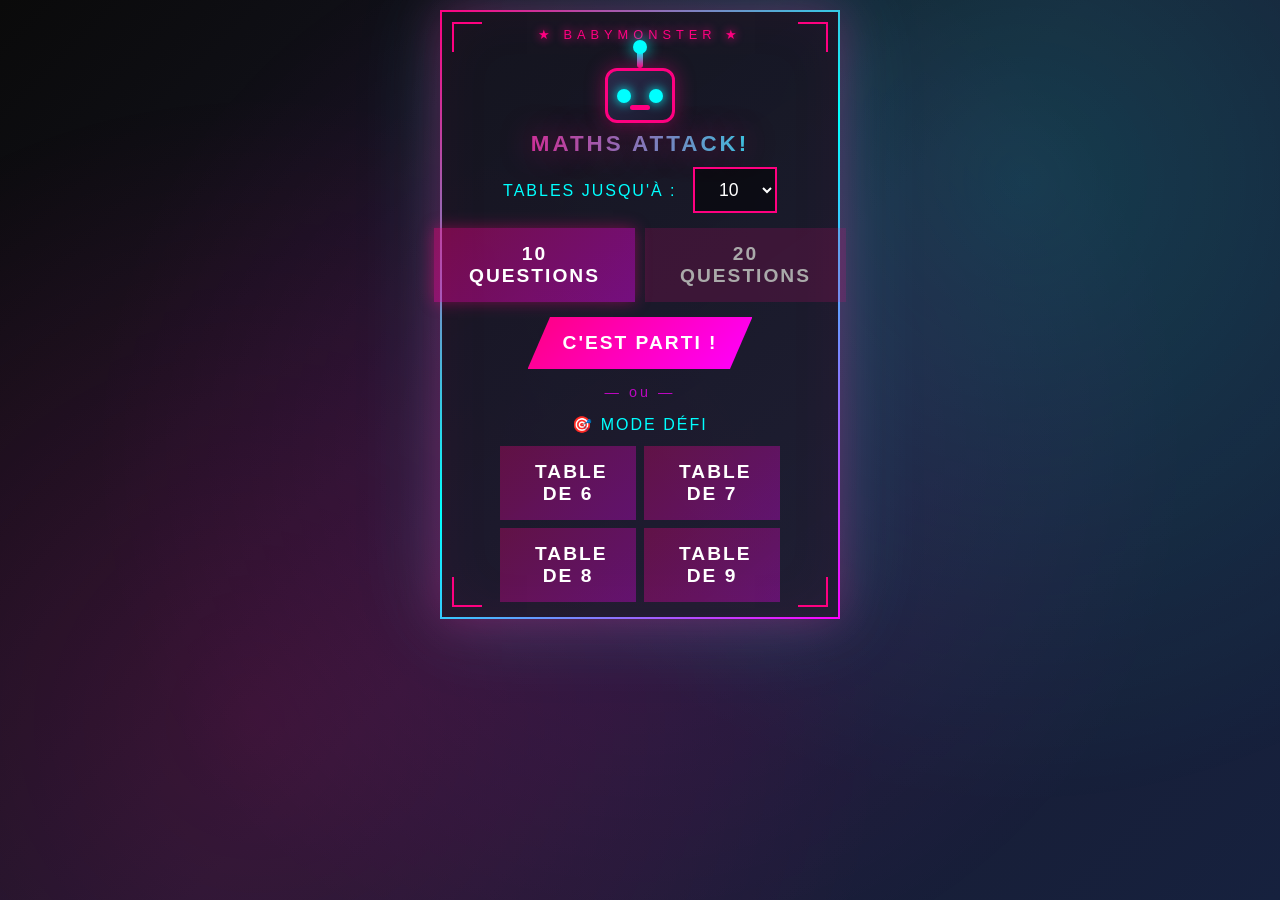
==== commit 565977ae: "Fix iPad layout, add iOS icon, bump version to 3" ====
--- a/index.html
+++ b/index.html
@@ -5,10 +5,11 @@
     <meta name="viewport" content="width=device-width, initial-scale=1.0, user-scalable=no, viewport-fit=cover">
     <title>BABYMONSTER Maths!</title>
     <link rel="stylesheet" href="style.css">
-    <link rel="apple-touch-icon" href="icon.png">
+    <link rel="apple-touch-icon" sizes="180x180" href="icon.png">
     <link rel="manifest" href="manifest.json">
     <meta name="apple-mobile-web-app-capable" content="yes">
     <meta name="apple-mobile-web-app-status-bar-style" content="black-translucent">
+    <meta name="apple-mobile-web-app-title" content="BM Maths">
     <meta name="theme-color" content="#ff0080">
 </head>
 <body>
--- a/style.css
+++ b/style.css
@@ -231,8 +231,8 @@
 }
 
 .btn-round {
-    font-size: 0.85rem;
-    padding: 10px 18px;
+    font-size: 0.75rem;
+    padding: 8px 15px;
     background: rgba(255, 0, 128, 0.15);
     color: #aaa;
     border: 2px solid #555;
@@ -989,49 +989,101 @@
 .corner-decor.bl { bottom: 10px; left: 10px; border-right: none; border-top: none; }
 .corner-decor.br { bottom: 10px; right: 10px; border-left: none; border-top: none; }
 
-/* Tablet (iPad) */
+/* Tablet (iPad) - keep compact to fit screen without scrolling */
 @media (min-width: 600px) and (max-width: 1024px) {
+    body {
+        align-items: center;
+        padding: 8px;
+    }
+    
+    .container {
+        max-width: 480px;
+        padding: 12px 15px;
+    }
+    
+    h1 { font-size: 1.5rem; margin-bottom: 6px; }
+    .logo { font-size: 0.85rem; letter-spacing: 5px; margin-bottom: 3px; }
+    
+    .robot { margin: 4px 0; }
+    .robot-head { width: 60px; height: 45px; gap: 16px; }
+    .robot-eye { width: 12px; height: 12px; }
+    .robot-mouth { width: 18px; height: 4px; bottom: 8px; }
+    .robot-antenna { width: 5px; height: 14px; }
+    .robot-antenna::after { width: 12px; height: 12px; top: -9px; }
+    
+    .game { gap: 5px; }
+    
+    .question { font-size: 2.2rem; padding: 10px 20px; }
+    .answer-display { font-size: 1.8rem; padding: 8px; min-height: 42px; }
+    
+    .num-btn { font-size: 1.5rem; padding: 12px; }
+    .numpad { gap: 6px; max-width: 300px; }
+    
+    .btn { font-size: 1.1rem; padding: 12px 30px; }
+    .btn-submit { padding: 10px 30px; }
+    .btn-back { font-size: 0.85rem; padding: 6px 18px; }
+    
+    .score-board { font-size: 1rem; }
+    .feedback { font-size: 1.1rem; min-height: 25px; padding: 3px; }
+    
+    .challenge-mode-label { font-size: 1rem; padding: 5px 15px; }
+    .global-timer-bar { height: 12px; }
+    .global-timer-text { font-size: 0.6rem; }
+    .timer-bar { height: 8px; }
+    
+    .end-title { font-size: 1.5rem; }
+    .end-stat-label { font-size: 0.95rem; }
+    .end-stat-value { font-size: 1rem; }
+    .end-stars { font-size: 2.5rem; padding: 3px; }
+    .end-screen { gap: 10px; padding: 5px 0; }
+    
+    .settings label { font-size: 1rem; }
+    .settings select { font-size: 1.1rem; }
+    .settings { gap: 10px; }
+    .btn-table { font-size: 0.95rem; padding: 10px; }
+    .btn-round { font-size: 0.85rem; padding: 8px 18px; }
+    
+    .side-panels { gap: 6px; }
+    .mastered-panel, .challenges-panel { max-height: 80px; padding: 4px; }
+    .mastered-header, .challenges-header { font-size: 0.6rem; padding: 2px; }
+    .mastered-item, .challenge-item { font-size: 0.6rem; padding: 3px 5px; }
+}
+
+/* iPad landscape - even more compact */
+@media (min-width: 600px) and (max-width: 1024px) and (orientation: landscape) {
     .container {
         max-width: 520px;
-        padding: 30px 25px;
-    }
-    
-    h1 { font-size: 2rem; margin-bottom: 15px; }
-    .logo { font-size: 1rem; letter-spacing: 7px; }
-    
-    .question { font-size: 3rem; padding: 20px 30px; }
-    .answer-display { font-size: 2.5rem; padding: 18px; min-height: 65px; }
-    
-    .num-btn { font-size: 2rem; padding: 20px; }
-    .numpad { gap: 10px; max-width: 360px; }
-    
-    .btn { font-size: 1.4rem; padding: 18px 40px; }
-    .btn-submit { padding: 16px 40px; }
-    .btn-back { font-size: 1rem; padding: 10px 25px; }
-    
-    .score-board { font-size: 1.2rem; }
-    .feedback { font-size: 1.4rem; }
-    
-    .challenge-mode-label { font-size: 1.2rem; }
-    .global-timer-bar { height: 18px; }
-    .global-timer-text { font-size: 0.75rem; }
-    .timer-bar { height: 12px; }
-    
-    .robot-head { width: 80px; height: 65px; gap: 22px; }
-    .robot-eye { width: 16px; height: 16px; }
-    .robot-mouth { width: 24px; height: 6px; bottom: 12px; }
-    .robot-antenna { width: 6px; height: 20px; }
-    .robot-antenna::after { width: 16px; height: 16px; top: -12px; }
-    
-    .end-title { font-size: 1.8rem; }
-    .end-stat-label { font-size: 1.1rem; }
-    .end-stat-value { font-size: 1.2rem; }
-    .end-stars { font-size: 3rem; }
-    
-    .settings label { font-size: 1.2rem; }
-    .settings select { font-size: 1.3rem; }
-    .btn-table { font-size: 1.1rem; padding: 15px; }
-    .btn-round { font-size: 1rem; padding: 12px 22px; }
+        padding: 8px 15px;
+    }
+    
+    h1 { font-size: 1.2rem; margin-bottom: 3px; }
+    .logo { font-size: 0.7rem; margin-bottom: 2px; }
+    .robot { margin: 2px 0; }
+    .robot-head { width: 45px; height: 35px; gap: 12px; }
+    .robot-eye { width: 9px; height: 9px; }
+    .robot-mouth { width: 14px; height: 3px; bottom: 6px; }
+    .robot-antenna { width: 4px; height: 10px; }
+    .robot-antenna::after { width: 9px; height: 9px; top: -7px; }
+    
+    .game { gap: 3px; }
+    .question { font-size: 1.8rem; padding: 6px 15px; }
+    .answer-display { font-size: 1.5rem; padding: 5px; min-height: 35px; }
+    
+    .num-btn { font-size: 1.2rem; padding: 8px; }
+    .numpad { gap: 4px; max-width: 260px; }
+    
+    .btn { font-size: 0.95rem; padding: 8px 22px; }
+    .btn-submit { padding: 8px 22px; }
+    .btn-back { font-size: 0.75rem; padding: 5px 14px; }
+    
+    .score-board { font-size: 0.85rem; }
+    .feedback { font-size: 0.9rem; min-height: 20px; padding: 2px; }
+    .timer-bar { height: 6px; }
+    .global-timer-bar { height: 10px; }
+    
+    .settings { gap: 8px; }
+    .side-panels { gap: 4px; }
+    .mastered-panel, .challenges-panel { max-height: 60px; }
 }
 
 /* Challenge Mode Theme */
